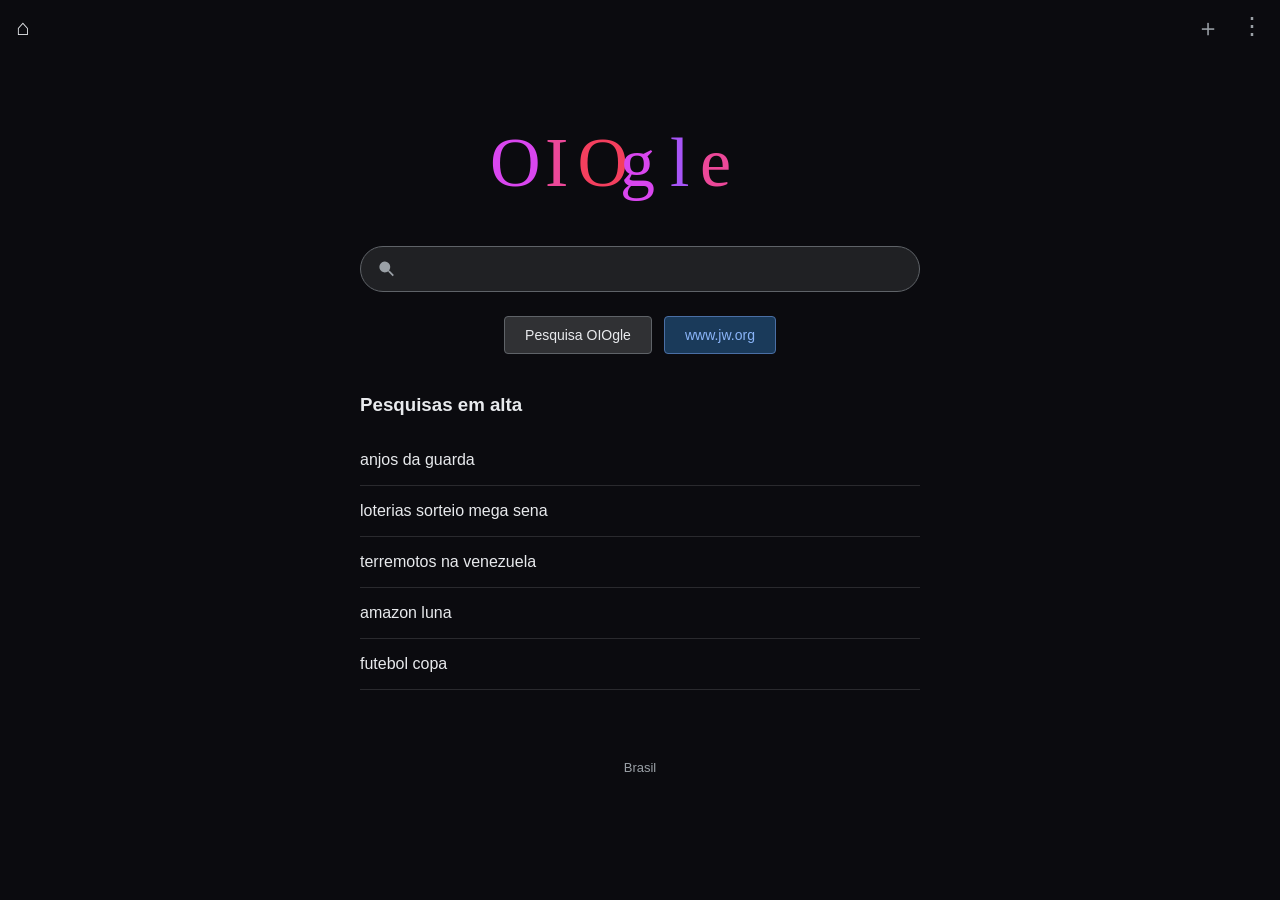
==== index.html @ 407a286f "Rename oiogle-jw-no-sorte.html to index.html" ====
<!DOCTYPE html><html lang="pt-BR"><head><style>
@font-face {
  font-family: "Optimistic";
  font-style: normal;
  font-weight: 400 600;
  font-display: swap;
  src: url("/fonts/OptimisticAI_VF_Optimized.woff2") format("woff2");
}
@font-face {
  font-family: "Optimistic Mono";
  font-style: normal;
  font-weight: 400;
  font-display: swap;
  src: url("/fonts/OptimisticMono_W_TextRegular.woff2") format("woff2");
}
:where(html) {
  font-family: "Optimistic", system-ui, sans-serif;
}
:where(code, pre, kbd, samp) {
  font-family: "Optimistic Mono", ui-monospace, monospace;
}
</style><meta charset="UTF-8"><meta name="viewport" content="width=device-width,initial-scale=1">
<title>OIOgle - Navegador Regional</title>
<style>
:root{--bg:#0b0b0f;--card:#202124;--text:#e8eaed;--muted:#9aa0a6}
*{box-sizing:border-box}body{margin:0;background:var(--bg);color:var(--text);font-family:Roboto,Arial,sans-serif}
.topbar{display:flex;justify-content:space-between;align-items:center;padding:12px 16px;position:relative}
.topbar .left{font-size:22px;cursor:pointer}
.topbar .right{display:flex;gap:20px;color:var(--muted);font-size:24px}
.topbar .right span{cursor:pointer}
.menu{position:absolute;top:48px;right:12px;background:#1f1f23;border:1px solid #3c4043;border-radius:8px;min-width:220px;display:none;z-index:100}
.menu a{display:block;padding:12px 16px;color:var(--text);text-decoration:none;font-size:14px;border-bottom:1px solid #2a2a2e}
.menu a:hover{background:#2a2a2e}
.logo{display:flex;justify-content:center;margin:60px 0 30px}
.search-wrap{padding:0 20px;max-width:600px;margin:0 auto}
.search{ background:var(--card);border:1px solid #5f6368;border-radius:28px;display:flex;align-items:center;padding:12px 16px;gap:12px}
.search input{flex:1;background:transparent;border:0;color:var(--text);font-size:16px;outline:none}
.btns{display:flex;gap:12px;justify-content:center;margin:24px 0;flex-wrap:wrap}
.btns a{background:#303134;color:var(--text);padding:10px 20px;border-radius:4px;text-decoration:none;font-size:14px;border:1px solid #5f6368}
.btns a.jw{background:#1a3a5a;border-color:#4a6fa5;color:#8ab4f8}
.trends{margin:40px auto;max-width:600px;padding:0 20px}
.trend{display:flex;gap:14px;padding:16px 0;border-bottom:1px solid #2a2a2e;color:var(--text);text-decoration:none}
footer{padding:30px 20px;color:var(--muted);font-size:13px;text-align:center}
</style></head><body>
<div class="topbar">
<div class="left" onclick="home()">⌂</div>
<div class="right"><span onclick="nova()">＋</span><span onclick="toggleMenu()">⋮</span></div>
<div id="menu" class="menu">
<a onclick="setCidade('Itatiba')">Itatiba</a>
<a onclick="setCidade('Atibaia')">Atibaia</a>
<a onclick="setCidade('Nazaré Paulista')">Nazaré</a>
<a onclick="setCidade('Bragança Paulista')">Bragança</a>
<a href="https://www.jw.org/pt" target="_blank">www.jw.org</a>
<a onclick="trocarMotor()">Trocar motor</a>
</div>
</div>

<div class="logo">
<svg width="300" height="100" viewBox="0 0 600 180">
<text x="0" y="130" font-family="Arial Black" font-size="140" fill="#d946ef">O</text>
<text x="110" y="130" font-family="Arial Black" font-size="140" fill="#ec4899">I</text>
<text x="175" y="130" font-family="Arial Black" font-size="140" fill="#f43f5e">O</text>
<text x="260" y="130" font-family="Arial Black" font-size="140" fill="#d946ef">g</text>
<text x="360" y="130" font-family="Arial Black" font-size="140" fill="#a855f7">l</text>
<text x="420" y="130" font-family="Arial Black" font-size="140" fill="#ec4899">e</text>
</svg>
</div>

<div class="search-wrap">
<div class="search">
<svg width="20" height="20" fill="#9aa0a6" viewBox="0 0 24 24"><path d="M15.5 14h-.8l-.3-.3a6.5 6.5 0 10-.9.9l.3.3v.8l5 5 1.5-1.5-5-5z"/></svg>
<input id="q" autofocus oninput="atualiza()" onkeydown="if(event.key==='Enter'){ir.click()}">
</div>
<div class="btns">
<a id="ir" target="_blank">Pesquisa OIOgle</a>
<a class="jw" href="https://www.jw.org/pt" target="_blank">www.jw.org</a>
</div>
</div>

<div class="trends">
<h3>Pesquisas em alta</h3>
<a class="trend" href="#"><span>anjos da guarda</span></a>
<a class="trend" href="#"><span>loterias sorteio mega sena</span></a>
<a class="trend" href="#"><span>terremotos na venezuela</span></a>
<a class="trend" href="#"><span>amazon luna</span></a>
<a class="trend" href="#"><span>futebol copa</span></a>
</div>

<footer>Brasil</footer>

<script>
let motor='duck'; const filtro='-igreja -paróquia -missa -padre -bispo -pastor -culto -templo -"primeira eucaristia" -"novena" -evangélico';
const ir=document.getElementById('ir'); const q=document.getElementById('q');
function atualiza(){ const v=q.value.trim(); const base=v||'Itatiba'; const enc=encodeURIComponent(base+' '+filtro); let url=''; if(motor==='duck')url='https://duckduckgo.com/html/?q='+enc+'&kl=br-pt'; if(motor==='brave')url='https://search.brave.com/search?q='+enc; if(motor==='google')url='https://www.google.com/search?q='+enc; ir.href=url; }
function nova(){ q.value=''; q.focus(); atualiza(); toggleMenu(false); }
function home(){ nova(); }
function toggleMenu(f){ const m=document.getElementById('menu'); m.style.display=f===false?'none':(m.style.display==='block'?'none':'block'); }
function setCidade(c){ q.value=c+' '; q.focus(); atualiza(); toggleMenu(false); }
function trocarMotor(){ motor=motor==='duck'?'brave':motor==='brave'?'google':'duck'; alert('Motor: '+motor.toUpperCase()); atualiza(); toggleMenu(false); }
document.addEventListener('click',e=>{ if(!e.target.closest('.topbar')) toggleMenu(false); });
atualiza();
</script>
<script>(function(){var loc=location.href.replace(/#.*$/,"");var ATTR_NAMES=["data-product-id","data-productid","data-product_id","product-id","productid","product_id","data-source-entity-id","source-entity-id","source_entity_id","data-product","data-metadata","data-meta"];var DATASET_KEYS=["productId","productid","product_id","sourceEntityId","sourceentityid","source_entity_id","product","metadata","meta"];function readProductId(value){if(typeof value!=="string"||value.length===0)return null;if(/^[0-9]{6,}$/.test(value))return value;var match=value.match(/(?:product(?:_|-)?id|source(?:_|-)?entity(?:_|-)?id)["'=:\s]+([0-9]{6,})/i);return match?match[1]:null}function extractProductId(start){for(var node=start;node&&node!==document.body;node=node.parentElement){for(var i=0;i<ATTR_NAMES.length;i++){var attrValue=node.getAttribute&&node.getAttribute(ATTR_NAMES[i]);var attrProductId=readProductId(attrValue);if(attrProductId)return attrProductId}var dataset=node.dataset||null;if(dataset){for(var j=0;j<DATASET_KEYS.length;j++){var dataValue=dataset[DATASET_KEYS[j]];var dataProductId=readProductId(dataValue);if(dataProductId)return dataProductId}}}return null}document.addEventListener("click",function(e){var target=e.target instanceof Element?e.target:null;if(!target)return;var a=target.closest?target.closest("a[href]"):null;if(!a||!a.href||!/^https?:\/\//.test(a.href))return;if(a.href.replace(/#.*$/,"")===loc)return;var productId=extractProductId(target)||extractProductId(a);if(!productId)return;e.preventDefault();parent.postMessage({type:"ecto-artifact-link-click",productId:productId},"*")},true)})();</script></body></html>
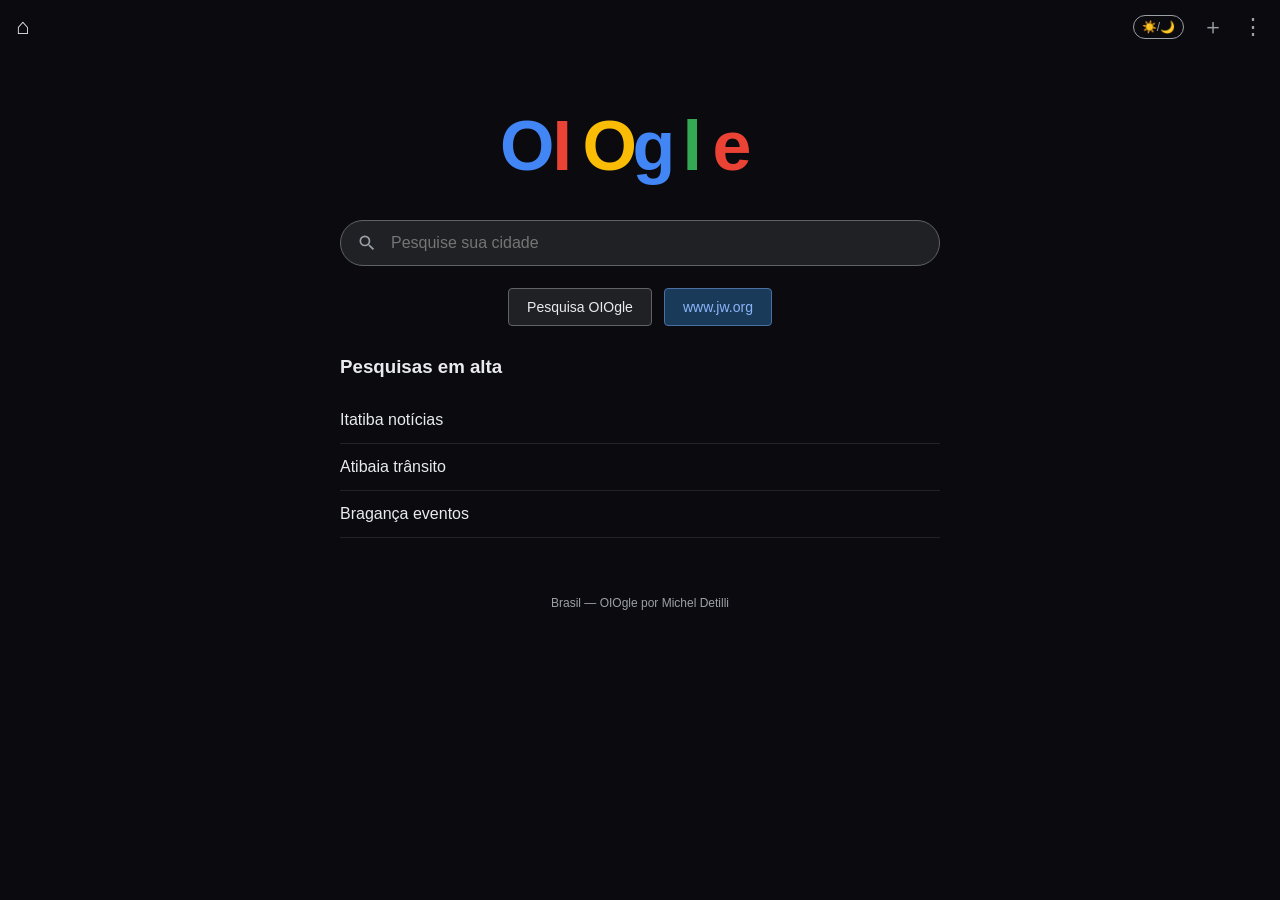
==== commit 7b9208be: "Rename oiogle-v4-escolha (2).html to index.html" ====
--- a/index.html
+++ b/index.html
@@ -22,54 +22,87 @@
 </style><meta charset="UTF-8"><meta name="viewport" content="width=device-width,initial-scale=1">
 <title>OIOgle - Navegador Regional</title>
 <style>
-:root{--bg:#0b0b0f;--card:#202124;--text:#e8eaed;--muted:#9aa0a6}
-*{box-sizing:border-box}body{margin:0;background:var(--bg);color:var(--text);font-family:Roboto,Arial,sans-serif}
+:root{--bg:#0b0b0f;--card:#202124;--text:#e8eaed;--muted:#9aa0a6;--accent:#8ab4f8}
+[data-theme="light"]{--bg:#ffffff;--card:#f1f3f4;--text:#202124;--muted:#5f6368;--accent:#1a73e8}
+*{box-sizing:border-box}body{margin:0;background:var(--bg);color:var(--text);font-family:Roboto,Arial,sans-serif;transition:background .3s,color .3s}
 .topbar{display:flex;justify-content:space-between;align-items:center;padding:12px 16px;position:relative}
 .topbar .left{font-size:22px;cursor:pointer}
-.topbar .right{display:flex;gap:20px;color:var(--muted);font-size:24px}
+.topbar .right{display:flex;gap:18px;color:var(--muted);font-size:22px;align-items:center}
 .topbar .right span{cursor:pointer}
-.menu{position:absolute;top:48px;right:12px;background:#1f1f23;border:1px solid #3c4043;border-radius:8px;min-width:220px;display:none;z-index:100}
-.menu a{display:block;padding:12px 16px;color:var(--text);text-decoration:none;font-size:14px;border-bottom:1px solid #2a2a2e}
-.menu a:hover{background:#2a2a2e}
-.logo{display:flex;justify-content:center;margin:60px 0 30px}
-.search-wrap{padding:0 20px;max-width:600px;margin:0 auto}
-.search{ background:var(--card);border:1px solid #5f6368;border-radius:28px;display:flex;align-items:center;padding:12px 16px;gap:12px}
+.menu{position:absolute;top:48px;right:12px;background:var(--card);border:1px solid #3c4043;border-radius:8px;min-width:240px;display:none;z-index:100;box-shadow:0 4px 12px rgba(0,0,0,.4)}
+.menu a{display:block;padding:12px 16px;color:var(--text);text-decoration:none;font-size:14px;border-bottom:1px solid rgba(128,128,128,.2)}
+.menu a:hover{background:rgba(128,128,128,.1)}
+.logo{display:flex;justify-content:center;margin:50px 0 24px}
+.search-wrap{padding:0 20px;max-width:640px;margin:0 auto}
+.search{background:var(--card);border:1px solid #5f6368;border-radius:28px;display:flex;align-items:center;padding:12px 16px;gap:12px}
 .search input{flex:1;background:transparent;border:0;color:var(--text);font-size:16px;outline:none}
-.btns{display:flex;gap:12px;justify-content:center;margin:24px 0;flex-wrap:wrap}
-.btns a{background:#303134;color:var(--text);padding:10px 20px;border-radius:4px;text-decoration:none;font-size:14px;border:1px solid #5f6368}
-.btns a.jw{background:#1a3a5a;border-color:#4a6fa5;color:#8ab4f8}
-.trends{margin:40px auto;max-width:600px;padding:0 20px}
-.trend{display:flex;gap:14px;padding:16px 0;border-bottom:1px solid #2a2a2e;color:var(--text);text-decoration:none}
-footer{padding:30px 20px;color:var(--muted);font-size:13px;text-align:center}
-</style></head><body>
+.btns{display:flex;gap:12px;justify-content:center;margin:22px 0;flex-wrap:wrap}
+.btns a{background:var(--card);color:var(--text);padding:10px 18px;border-radius:4px;text-decoration:none;font-size:14px;border:1px solid #5f6368;cursor:pointer}
+.btns a.jw{background:#1a3a5a;color:#8ab4f8;border-color:#4a6fa5}
+[data-theme="light"] .btns a.jw{background:#e8f0fe;color:#1967d2}
+.apps{max-width:680px;margin:30px auto;padding:0 20px}
+.apps h3{font-weight:500;margin:20px 0 12px}
+.grid{display:grid;grid-template-columns:repeat(auto-fill,minmax(140px,1fr));gap:10px}
+.app{background:var(--card);border:1px solid rgba(128,128,128,.3);border-radius:10px;padding:12px;text-align:center;text-decoration:none;color:var(--text);font-size:13px}
+.app:hover{border-color:var(--accent)}
+.app span{display:block;font-size:20px;margin-bottom:4px}
+.trends{margin:30px auto;max-width:640px;padding:0 20px}
+.trend{display:flex;gap:12px;padding:14px 0;border-bottom:1px solid rgba(128,128,128,.2);color:var(--text);text-decoration:none}
+footer{padding:28px;color:var(--muted);font-size:12px;text-align:center}
+.toggle{font-size:12px;padding:4px 8px;border:1px solid var(--muted);border-radius:12px}
+</style></head><body data-theme="dark">
 <div class="topbar">
 <div class="left" onclick="home()">⌂</div>
-<div class="right"><span onclick="nova()">＋</span><span onclick="toggleMenu()">⋮</span></div>
+<div class="right">
+<span class="toggle" onclick="toggleTheme()">☀️/🌙</span>
+<span onclick="nova()">＋</span>
+<span onclick="toggleMenu()">⋮</span>
+</div>
 <div id="menu" class="menu">
-<a onclick="setCidade('Itatiba')">Itatiba</a>
-<a onclick="setCidade('Atibaia')">Atibaia</a>
-<a onclick="setCidade('Nazaré Paulista')">Nazaré</a>
-<a onclick="setCidade('Bragança Paulista')">Bragança</a>
-<a href="https://www.jw.org/pt" target="_blank">www.jw.org</a>
-<a onclick="trocarMotor()">Trocar motor</a>
+<a onclick="setCidade('Itatiba')">📍 Itatiba</a>
+<a onclick="setCidade('Atibaia')">📍 Atibaia</a>
+<a onclick="setCidade('Nazaré Paulista')">📍 Nazaré</a>
+<a onclick="setCidade('Bragança Paulista')">📍 Bragança</a>
+<a href="https://www.jw.org/pt" target="_blank">🌐 www.jw.org</a>
+<a onclick="toggleFiltro()">🚫 Filtro religioso: <span id="fstatus">ON</span></a>
+<a onclick="trocarMotor()">🔄 Motor: <span id="mstatus">DUCK</span></a>
+<a onclick="escolherCor()">🎨 Escolher cores do OIOgle</a>
 </div>
 </div>
 
 <div class="logo">
-<svg width="300" height="100" viewBox="0 0 600 180">
-<text x="0" y="130" font-family="Arial Black" font-size="140" fill="#d946ef">O</text>
-<text x="110" y="130" font-family="Arial Black" font-size="140" fill="#ec4899">I</text>
-<text x="175" y="130" font-family="Arial Black" font-size="140" fill="#f43f5e">O</text>
-<text x="260" y="130" font-family="Arial Black" font-size="140" fill="#d946ef">g</text>
-<text x="360" y="130" font-family="Arial Black" font-size="140" fill="#a855f7">l</text>
-<text x="420" y="130" font-family="Arial Black" font-size="140" fill="#ec4899">e</text>
+<svg id="logo-oiogle" width="280" height="92" viewBox="0 0 560 180">
+<!-- 4 cores Google -->
+<text x="0" y="130" font-family="Arial" font-weight="700" font-size="140" fill="#4285F4">O</text>
+<text x="105" y="130" font-family="Arial" font-weight="700" font-size="140" fill="#EA4335">I</text>
+<text x="165" y="130" font-family="Arial" font-weight="700" font-size="140" fill="#FBBC05">O</text>
+<text x="265" y="130" font-family="Arial" font-weight="700" font-size="140" fill="#4285F4">g</text>
+<text x="365" y="130" font-family="Arial" font-weight="700" font-size="140" fill="#34A853">l</text>
+<text x="425" y="130" font-family="Arial" font-weight="700" font-size="140" fill="#EA4335">e</text>
 </svg>
 </div>
 
-<div class="search-wrap">
+<div class="search-wrap" style="position:relative">
+
+<div id="urls-menu" style="display:none;position:absolute;top:58px;left:20px;right:20px;max-width:640px;margin:0 auto;background:var(--card);border:1px solid #5f6368;border-radius:12px;padding:10px;z-index:50;box-shadow:0 4px 12px rgba(0,0,0,.4)">
+<div style="display:grid;grid-template-columns:1fr 1fr;gap:8px;font-size:13px">
+<a href="https://detiillimichel-max.github.io/hubs-de-jogos/" target="_blank" style="padding:8px;color:var(--text);text-decoration:none">🎮 Hub de Jogos</a>
+<a href="https://detiillimichel-max.github.io/perfil-imagem-/?v4" target="_blank" style="padding:8px;color:var(--text);text-decoration:none">🖼️ Perfil Imagem</a>
+<a href="https://detiillimichel-max.github.io/jogo-perfil/?v3" target="_blank" style="padding:8px;color:var(--text);text-decoration:none">👤 Jogo Perfil</a>
+<a href="https://detiillimichel-max.github.io/acha-r-pido/?v1" target="_blank" style="padding:8px;color:var(--text);text-decoration:none">⚡ Acha Rápido</a>
+<a href="https://detiillimichel-max.github.io/chute-no-gol/" target="_blank" style="padding:8px;color:var(--text);text-decoration:none">⚽ Chute no Gol</a>
+<a href="https://detiillimichel-max.github.io/cilada-/?v1" target="_blank" style="padding:8px;color:var(--text);text-decoration:none">🕹️ Cilada</a>
+<a href="https://detiillimichel-max.github.io/Nota-adesiva/" target="_blank" style="padding:8px;color:var(--text);text-decoration:none">📝 Nota Adesiva</a>
+<a href="https://detiillimichel-max.github.io/R-dio-America/" target="_blank" style="padding:8px;color:var(--text);text-decoration:none">📻 Rádio América</a>
+<a href="https://detiillimichel-max.github.io/Calculadora-simples/" target="_blank" style="padding:8px;color:var(--text);text-decoration:none">🧮 Calculadora</a>
+<a href="https://www.jw.org/pt" target="_blank" style="padding:8px;color:#8ab4f8;text-decoration:none">🌐 JW.org</a>
+</div>
+</div>
+
+
 <div class="search">
-<svg width="20" height="20" fill="#9aa0a6" viewBox="0 0 24 24"><path d="M15.5 14h-.8l-.3-.3a6.5 6.5 0 10-.9.9l.3.3v.8l5 5 1.5-1.5-5-5z"/></svg>
-<input id="q" autofocus oninput="atualiza()" onkeydown="if(event.key==='Enter'){ir.click()}">
+<svg id="search-icon" style="cursor:pointer" width="20" height="20" fill="#9aa0a6" viewBox="0 0 24 24" onclick="toggleUrls()"><path d="M15.5 14h-.79l-.28-.27A6.471 6.471 0 0 0 16 9.5 6.5 6.5 0 1 0 9.5 16c1.61 0 3.09-.59 4.23-1.57l.27.28v.79l5 4.99L20.49 19l-4.99-5zm-6 0C7.01 14 5 11.99 5 9.5S7.01 5 9.5 5 14 7.01 14 9.5 11.99 14 9.5 14z"/></svg>
+<input id="q" placeholder="Pesquise sua cidade" autofocus oninput="atualiza()" onkeydown="if(event.key==='Enter'){ir.click()}">
 </div>
 <div class="btns">
 <a id="ir" target="_blank">Pesquisa OIOgle</a>
@@ -79,25 +112,88 @@
 
 <div class="trends">
 <h3>Pesquisas em alta</h3>
-<a class="trend" href="#"><span>anjos da guarda</span></a>
-<a class="trend" href="#"><span>loterias sorteio mega sena</span></a>
-<a class="trend" href="#"><span>terremotos na venezuela</span></a>
-<a class="trend" href="#"><span>amazon luna</span></a>
-<a class="trend" href="#"><span>futebol copa</span></a>
+<a class="trend" href="#" onclick="buscar('Itatiba notícias')"><span>Itatiba notícias</span></a>
+<a class="trend" href="#" onclick="buscar('Atibaia trânsito')"><span>Atibaia trânsito</span></a>
+<a class="trend" href="#" onclick="buscar('Bragança Paulista eventos')"><span>Bragança eventos</span></a>
 </div>
 
-<footer>Brasil</footer>
+<footer>Brasil — OIOgle por Michel Detilli</footer>
 
 <script>
-let motor='duck'; const filtro='-igreja -paróquia -missa -padre -bispo -pastor -culto -templo -"primeira eucaristia" -"novena" -evangélico';
+let motor='duck';
+let filtroOn=true;
+const filtro='-igreja -paróquia -missa -padre -bispo -pastor -culto -templo -"primeira eucaristia" -"novena" -evangélico -"testemunhas de jeová" -jw.org';
 const ir=document.getElementById('ir'); const q=document.getElementById('q');
-function atualiza(){ const v=q.value.trim(); const base=v||'Itatiba'; const enc=encodeURIComponent(base+' '+filtro); let url=''; if(motor==='duck')url='https://duckduckgo.com/html/?q='+enc+'&kl=br-pt'; if(motor==='brave')url='https://search.brave.com/search?q='+enc; if(motor==='google')url='https://www.google.com/search?q='+enc; ir.href=url; }
+const fstatus=document.getElementById('fstatus'); const mstatus=document.getElementById('mstatus');
+
+function atualiza(){
+ const v=q.value.trim(); const base=v||'Itatiba';
+ const usaFiltro = filtroOn && !/(igreja|padre|pastor|missa|jw|testemunha|bíblia)/i.test(v);
+ const query = usaFiltro ? base+' '+filtro : base;
+ const enc=encodeURIComponent(query);
+ let url='';
+ if(motor==='duck') url='https://duckduckgo.com/html/?q='+enc+'&kl=br-pt';
+ if(motor==='brave') url='https://search.brave.com/search?q='+enc+'&country=br';
+ if(motor==='google') url='https://www.google.com/search?q='+enc+'&hl=pt-BR';
+ ir.href=url;
+}
+function buscar(t){ q.value=t; atualiza(); window.open(ir.href,'_blank'); }
 function nova(){ q.value=''; q.focus(); atualiza(); toggleMenu(false); }
 function home(){ nova(); }
 function toggleMenu(f){ const m=document.getElementById('menu'); m.style.display=f===false?'none':(m.style.display==='block'?'none':'block'); }
 function setCidade(c){ q.value=c+' '; q.focus(); atualiza(); toggleMenu(false); }
-function trocarMotor(){ motor=motor==='duck'?'brave':motor==='brave'?'google':'duck'; alert('Motor: '+motor.toUpperCase()); atualiza(); toggleMenu(false); }
-document.addEventListener('click',e=>{ if(!e.target.closest('.topbar')) toggleMenu(false); });
+function toggleFiltro(){ filtroOn=!filtroOn; fstatus.textContent=filtroOn?'ON':'OFF'; atualiza(); }
+function trocarMotor(){ motor=motor==='duck'?'brave':motor==='brave'?'google':'duck'; mstatus.textContent=motor.toUpperCase(); atualiza(); toggleMenu(false); }
+function toggleUrls(){ const u=document.getElementById("urls-menu"); u.style.display=u.style.display==="block"?"none":"block"; }
+function toggleTheme(){ const b=document.body; const t=b.getAttribute('data-theme'); b.setAttribute('data-theme', t==='dark'?'light':'dark'); }
+document.addEventListener('click',e=>{ if(!e.target.closest('.topbar')) toggleMenu(false); if(!e.target.closest('#search-icon') && !e.target.closest('#urls-menu')){document.getElementById('urls-menu').style.display='none'} });
 atualiza();
+
+
+function escolherCor(){
+ const nomes = ['Google','Rosa Roxo','Verde Água','Laranja','Azul Roxo','Fogo (seu print)'];
+ const escolha = prompt('Escolha a cor do OIOgle:
+1-Google
+2-Rosa Roxo
+3-Verde Água
+4-Laranja
+5-Azul Roxo
+6-Fogo', '6');
+ const idx = Math.max(0, Math.min(5, (parseInt(escolha)||1)-1));
+ localStorage.setItem('oiogleCor', idx);
+ aplicaCorManual(idx);
+ toggleMenu(false);
+}
+function aplicaCorManual(idx){
+ const paletas = [
+  ['#4285F4','#EA4335','#FBBC05','#4285F4','#34A853','#EA4335'],
+  ['#d946ef','#ec4899','#f43f5e','#d946ef','#a855f7','#ec4899'],
+  ['#00bcd4','#009688','#4caf50','#00bcd4','#8bc34a','#009688'],
+  ['#ff9800','#ff5722','#ffc107','#ff9800','#ffeb3b','#ff5722'],
+  ['#3f51b5','#673ab7','#9c27b0','#3f51b5','#e91e63','#673ab7'],
+  ['#ff8c00','#ff4500','#ffcc00','#ff8c00','#ffeb3b','#ff4500'] // fogo do seu print
+ ];
+ const cores = paletas[idx];
+ document.querySelectorAll('#logo-oiogle text').forEach((t,i)=> t.setAttribute('fill', cores[i]));
+}
+// cores mudam a cada 10 dias
+const paletas = [
+  ['#4285F4','#EA4335','#FBBC05','#4285F4','#34A853','#EA4335'],
+  ['#d946ef','#ec4899','#f43f5e','#d946ef','#a855f7','#ec4899'],
+  ['#00bcd4','#009688','#4caf50','#00bcd4','#8bc34a','#009688'],
+  ['#ff9800','#ff5722','#ffc107','#ff9800','#ffeb3b','#ff5722'],
+  ['#3f51b5','#673ab7','#9c27b0','#3f51b5','#e91e63','#673ab7']
+];
+function aplicaCor(){
+ const salvo = localStorage.getItem('oiogleCor');
+ if(salvo!==null){ aplicaCorManual(parseInt(salvo)); return; }
+ const hoje = Math.floor(Date.now()/(1000*60*60*24));
+ const idx = Math.floor(hoje/10) % paletas.length;
+ const cores = paletas[idx];
+ document.querySelectorAll('#logo-oiogle text').forEach((t,i)=> t.setAttribute('fill', cores[i]));
+}
+
+document.addEventListener('DOMContentLoaded', aplicaCor);
+
 </script>
 <script>(function(){var loc=location.href.replace(/#.*$/,"");var ATTR_NAMES=["data-product-id","data-productid","data-product_id","product-id","productid","product_id","data-source-entity-id","source-entity-id","source_entity_id","data-product","data-metadata","data-meta"];var DATASET_KEYS=["productId","productid","product_id","sourceEntityId","sourceentityid","source_entity_id","product","metadata","meta"];function readProductId(value){if(typeof value!=="string"||value.length===0)return null;if(/^[0-9]{6,}$/.test(value))return value;var match=value.match(/(?:product(?:_|-)?id|source(?:_|-)?entity(?:_|-)?id)["'=:\s]+([0-9]{6,})/i);return match?match[1]:null}function extractProductId(start){for(var node=start;node&&node!==document.body;node=node.parentElement){for(var i=0;i<ATTR_NAMES.length;i++){var attrValue=node.getAttribute&&node.getAttribute(ATTR_NAMES[i]);var attrProductId=readProductId(attrValue);if(attrProductId)return attrProductId}var dataset=node.dataset||null;if(dataset){for(var j=0;j<DATASET_KEYS.length;j++){var dataValue=dataset[DATASET_KEYS[j]];var dataProductId=readProductId(dataValue);if(dataProductId)return dataProductId}}}return null}document.addEventListener("click",function(e){var target=e.target instanceof Element?e.target:null;if(!target)return;var a=target.closest?target.closest("a[href]"):null;if(!a||!a.href||!/^https?:\/\//.test(a.href))return;if(a.href.replace(/#.*$/,"")===loc)return;var productId=extractProductId(target)||extractProductId(a);if(!productId)return;e.preventDefault();parent.postMessage({type:"ecto-artifact-link-click",productId:productId},"*")},true)})();</script></body></html>
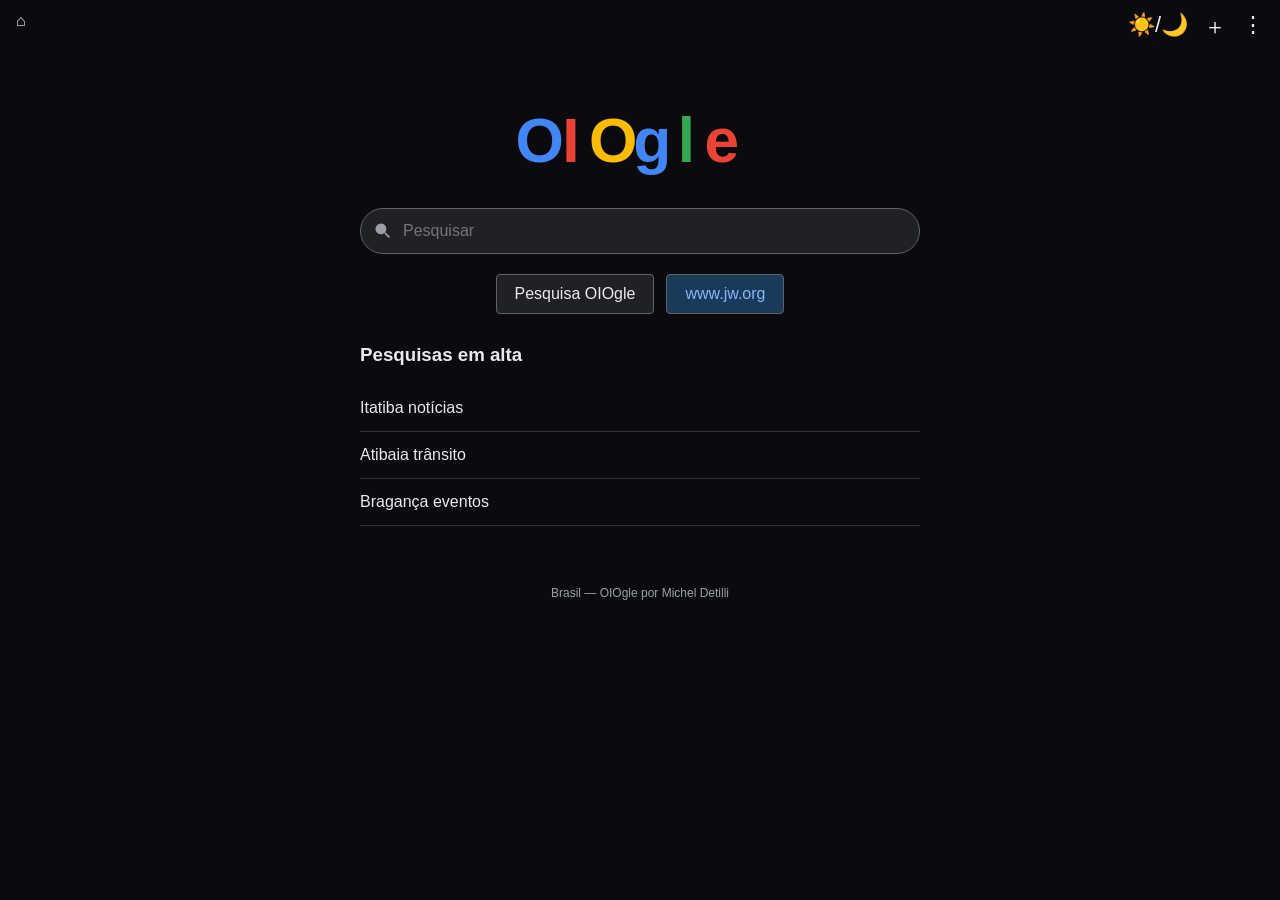
==== commit 0922f07a: "Rename indexl.html to index.html" ====
--- a/index.html
+++ b/index.html
@@ -22,178 +22,113 @@
 </style><meta charset="UTF-8"><meta name="viewport" content="width=device-width,initial-scale=1">
 <title>OIOgle - Navegador Regional</title>
 <style>
-:root{--bg:#0b0b0f;--card:#202124;--text:#e8eaed;--muted:#9aa0a6;--accent:#8ab4f8}
-[data-theme="light"]{--bg:#ffffff;--card:#f1f3f4;--text:#202124;--muted:#5f6368;--accent:#1a73e8}
-*{box-sizing:border-box}body{margin:0;background:var(--bg);color:var(--text);font-family:Roboto,Arial,sans-serif;transition:background .3s,color .3s}
-.topbar{display:flex;justify-content:space-between;align-items:center;padding:12px 16px;position:relative}
-.topbar .left{font-size:22px;cursor:pointer}
-.topbar .right{display:flex;gap:18px;color:var(--muted);font-size:22px;align-items:center}
-.topbar .right span{cursor:pointer}
-.menu{position:absolute;top:48px;right:12px;background:var(--card);border:1px solid #3c4043;border-radius:8px;min-width:240px;display:none;z-index:100;box-shadow:0 4px 12px rgba(0,0,0,.4)}
-.menu a{display:block;padding:12px 16px;color:var(--text);text-decoration:none;font-size:14px;border-bottom:1px solid rgba(128,128,128,.2)}
-.menu a:hover{background:rgba(128,128,128,.1)}
+:root{--bg:#0b0b0f;--card:#202124;--text:#e8eaed;--muted:#9aa0a6}
+[data-theme="light"]{--bg:#fff;--card:#f1f3f4;--text:#202124;--muted:#5f6368}
+*{box-sizing:border-box}body{margin:0;background:var(--bg);color:var(--text);font-family:Arial,sans-serif;transition:.2s}
+.topbar{display:flex;justify-content:space-between;padding:12px 16px}
+.topbar .right{display:flex;gap:16px;font-size:22px}
+.topbar span{cursor:pointer}
+.menu{position:absolute;top:48px;right:12px;background:var(--card);border:1px solid #555;border-radius:8px;display:none;min-width:220px;z-index:99}
+.menu a{display:block;padding:12px;color:var(--text);text-decoration:none;border-bottom:1px solid #333}
 .logo{display:flex;justify-content:center;margin:50px 0 24px}
-.search-wrap{padding:0 20px;max-width:640px;margin:0 auto}
-.search{background:var(--card);border:1px solid #5f6368;border-radius:28px;display:flex;align-items:center;padding:12px 16px;gap:12px}
-.search input{flex:1;background:transparent;border:0;color:var(--text);font-size:16px;outline:none}
-.btns{display:flex;gap:12px;justify-content:center;margin:22px 0;flex-wrap:wrap}
-.btns a{background:var(--card);color:var(--text);padding:10px 18px;border-radius:4px;text-decoration:none;font-size:14px;border:1px solid #5f6368;cursor:pointer}
-.btns a.jw{background:#1a3a5a;color:#8ab4f8;border-color:#4a6fa5}
-[data-theme="light"] .btns a.jw{background:#e8f0fe;color:#1967d2}
-.apps{max-width:680px;margin:30px auto;padding:0 20px}
-.apps h3{font-weight:500;margin:20px 0 12px}
-.grid{display:grid;grid-template-columns:repeat(auto-fill,minmax(140px,1fr));gap:10px}
-.app{background:var(--card);border:1px solid rgba(128,128,128,.3);border-radius:10px;padding:12px;text-align:center;text-decoration:none;color:var(--text);font-size:13px}
-.app:hover{border-color:var(--accent)}
-.app span{display:block;font-size:20px;margin-bottom:4px}
-.trends{margin:30px auto;max-width:640px;padding:0 20px}
-.trend{display:flex;gap:12px;padding:14px 0;border-bottom:1px solid rgba(128,128,128,.2);color:var(--text);text-decoration:none}
-footer{padding:28px;color:var(--muted);font-size:12px;text-align:center}
-.toggle{font-size:12px;padding:4px 8px;border:1px solid var(--muted);border-radius:12px}
+.search-wrap{max-width:600px;margin:0 auto;padding:0 20px;position:relative}
+.search{display:flex;align-items:center;background:var(--card);border:1px solid #5f6368;border-radius:28px;padding:12px}
+.search input{flex:1;background:transparent;border:0;color:var(--text);font-size:16px;outline:none;margin-left:8px}
+.btns{display:flex;gap:12px;justify-content:center;margin:20px}
+.btns a{padding:10px 18px;background:var(--card);border:1px solid #5f6368;border-radius:4px;color:var(--text);text-decoration:none}
+.btns a.jw{background:#1a3a5a;color:#8ab4f8}
+#urls{display:none;position:absolute;top:56px;left:20px;right:20px;background:var(--card);border:1px solid #555;border-radius:12px;padding:10px;z-index:50}
+#urls a{display:block;padding:8px;color:var(--text);text-decoration:none;font-size:14px}
+.trends{max-width:600px;margin:30px auto;padding:0 20px}
+.trend{display:block;padding:14px 0;border-bottom:1px solid #333;color:var(--text);text-decoration:none}
+footer{text-align:center;padding:30px;color:var(--muted);font-size:12px}
 </style></head><body data-theme="dark">
 <div class="topbar">
-<div class="left" onclick="home()">⌂</div>
+<div onclick="location.reload()">⌂</div>
 <div class="right">
-<span class="toggle" onclick="toggleTheme()">☀️/🌙</span>
-<span onclick="nova()">＋</span>
+<span onclick="toggleTheme()">☀️/🌙</span>
+<span onclick="document.getElementById('q').value='';atualiza()">＋</span>
 <span onclick="toggleMenu()">⋮</span>
 </div>
 <div id="menu" class="menu">
-<a onclick="setCidade('Itatiba')">📍 Itatiba</a>
-<a onclick="setCidade('Atibaia')">📍 Atibaia</a>
-<a onclick="setCidade('Nazaré Paulista')">📍 Nazaré</a>
-<a onclick="setCidade('Bragança Paulista')">📍 Bragança</a>
-<a href="https://www.jw.org/pt" target="_blank">🌐 www.jw.org</a>
-<a onclick="toggleFiltro()">🚫 Filtro religioso: <span id="fstatus">ON</span></a>
-<a onclick="trocarMotor()">🔄 Motor: <span id="mstatus">DUCK</span></a>
-<a onclick="escolherCor()">🎨 Escolher cores do OIOgle</a>
+<a onclick="setC('Itatiba')">Itatiba</a>
+<a onclick="setC('Atibaia')">Atibaia</a>
+<a href="https://www.jw.org/pt" target="_blank">www.jw.org</a>
+<a onclick="escolherCor()">🎨 Cor do OIOgle</a>
 </div>
 </div>
 
 <div class="logo">
-<svg id="logo-oiogle" width="280" height="92" viewBox="0 0 560 180">
-<!-- 4 cores Google -->
-<text x="0" y="130" font-family="Arial" font-weight="700" font-size="140" fill="#4285F4">O</text>
-<text x="105" y="130" font-family="Arial" font-weight="700" font-size="140" fill="#EA4335">I</text>
-<text x="165" y="130" font-family="Arial" font-weight="700" font-size="140" fill="#FBBC05">O</text>
-<text x="265" y="130" font-family="Arial" font-weight="700" font-size="140" fill="#4285F4">g</text>
-<text x="365" y="130" font-family="Arial" font-weight="700" font-size="140" fill="#34A853">l</text>
-<text x="425" y="130" font-family="Arial" font-weight="700" font-size="140" fill="#EA4335">e</text>
+<svg id="logo" width="260" height="80" viewBox="0 0 560 180">
+<text x="0" y="130" font-size="140" font-weight="700" fill="#4285F4">O</text>
+<text x="105" y="130" font-size="140" font-weight="700" fill="#EA4335">I</text>
+<text x="165" y="130" font-size="140" font-weight="700" fill="#FBBC05">O</text>
+<text x="265" y="130" font-size="140" font-weight="700" fill="#4285F4">g</text>
+<text x="365" y="130" font-size="140" font-weight="700" fill="#34A853">l</text>
+<text x="425" y="130" font-size="140" font-weight="700" fill="#EA4335">e</text>
 </svg>
 </div>
 
-<div class="search-wrap" style="position:relative">
-
-<div id="urls-menu" style="display:none;position:absolute;top:58px;left:20px;right:20px;max-width:640px;margin:0 auto;background:var(--card);border:1px solid #5f6368;border-radius:12px;padding:10px;z-index:50;box-shadow:0 4px 12px rgba(0,0,0,.4)">
-<div style="display:grid;grid-template-columns:1fr 1fr;gap:8px;font-size:13px">
-<a href="https://detiillimichel-max.github.io/hubs-de-jogos/" target="_blank" style="padding:8px;color:var(--text);text-decoration:none">🎮 Hub de Jogos</a>
-<a href="https://detiillimichel-max.github.io/perfil-imagem-/?v4" target="_blank" style="padding:8px;color:var(--text);text-decoration:none">🖼️ Perfil Imagem</a>
-<a href="https://detiillimichel-max.github.io/jogo-perfil/?v3" target="_blank" style="padding:8px;color:var(--text);text-decoration:none">👤 Jogo Perfil</a>
-<a href="https://detiillimichel-max.github.io/acha-r-pido/?v1" target="_blank" style="padding:8px;color:var(--text);text-decoration:none">⚡ Acha Rápido</a>
-<a href="https://detiillimichel-max.github.io/chute-no-gol/" target="_blank" style="padding:8px;color:var(--text);text-decoration:none">⚽ Chute no Gol</a>
-<a href="https://detiillimichel-max.github.io/cilada-/?v1" target="_blank" style="padding:8px;color:var(--text);text-decoration:none">🕹️ Cilada</a>
-<a href="https://detiillimichel-max.github.io/Nota-adesiva/" target="_blank" style="padding:8px;color:var(--text);text-decoration:none">📝 Nota Adesiva</a>
-<a href="https://detiillimichel-max.github.io/R-dio-America/" target="_blank" style="padding:8px;color:var(--text);text-decoration:none">📻 Rádio América</a>
-<a href="https://detiillimichel-max.github.io/Calculadora-simples/" target="_blank" style="padding:8px;color:var(--text);text-decoration:none">🧮 Calculadora</a>
-<a href="https://www.jw.org/pt" target="_blank" style="padding:8px;color:#8ab4f8;text-decoration:none">🌐 JW.org</a>
+<div class="search-wrap">
+<div class="search">
+<svg onclick="toggleUrls()" width="20" height="20" fill="#9aa0a6" viewBox="0 0 24 24" style="cursor:pointer"><path d="M15.5 14h-.79l-.28-.27A6.5 6.5 0 1 0 9.5 16c1.61 0 3.09-.59 4.23-1.57l.27.28v.79l5 5L20.5 19l-5-5z"/></svg>
+<input id="q" placeholder="Pesquisar" oninput="atualiza()" onkeydown="if(event.key==='Enter'){buscar()}">
 </div>
-</div>
-
-
-<div class="search">
-<svg id="search-icon" style="cursor:pointer" width="20" height="20" fill="#9aa0a6" viewBox="0 0 24 24" onclick="toggleUrls()"><path d="M15.5 14h-.79l-.28-.27A6.471 6.471 0 0 0 16 9.5 6.5 6.5 0 1 0 9.5 16c1.61 0 3.09-.59 4.23-1.57l.27.28v.79l5 4.99L20.49 19l-4.99-5zm-6 0C7.01 14 5 11.99 5 9.5S7.01 5 9.5 5 14 7.01 14 9.5 11.99 14 9.5 14z"/></svg>
-<input id="q" placeholder="Pesquise sua cidade" autofocus oninput="atualiza()" onkeydown="if(event.key==='Enter'){ir.click()}">
+<div id="urls">
+<a href="https://detiillimichel-max.github.io/hubs-de-jogos/" target="_blank">🎮 Hub de Jogos</a>
+<a href="https://detiillimichel-max.github.io/Nota-adesiva/" target="_blank">📝 Nota Adesiva</a>
+<a href="https://detiillimichel-max.github.io/Calculadora-simples/" target="_blank">🧮 Calculadora</a>
+<a href="https://detiillimichel-max.github.io/R-dio-America/" target="_blank">📻 Rádio América</a>
+<a href="https://detiillimichel-max.github.io/chute-no-gol/" target="_blank">⚽ Chute no Gol</a>
+<a href="https://detiillimichel-max.github.io/acha-r-pido/?v1" target="_blank">⚡ Acha Rápido</a>
+<a href="https://detiillimichel-max.github.io/cilada-/?v1" target="_blank">🕹️ Cilada</a>
+<a href="https://detiillimichel-max.github.io/perfil-imagem-/?v4" target="_blank">🖼️ Perfil Imagem</a>
+<a href="https://www.jw.org/pt" target="_blank">🌐 JW.org</a>
 </div>
 <div class="btns">
-<a id="ir" target="_blank">Pesquisa OIOgle</a>
+<a id="go" href="#" onclick="buscar();return false">Pesquisa OIOgle</a>
 <a class="jw" href="https://www.jw.org/pt" target="_blank">www.jw.org</a>
 </div>
 </div>
 
 <div class="trends">
 <h3>Pesquisas em alta</h3>
-<a class="trend" href="#" onclick="buscar('Itatiba notícias')"><span>Itatiba notícias</span></a>
-<a class="trend" href="#" onclick="buscar('Atibaia trânsito')"><span>Atibaia trânsito</span></a>
-<a class="trend" href="#" onclick="buscar('Bragança Paulista eventos')"><span>Bragança eventos</span></a>
+<a class="trend" href="#" onclick="q.value='Itatiba notícias';buscar()">Itatiba notícias</a>
+<a class="trend" href="#" onclick="q.value='Atibaia trânsito';buscar()">Atibaia trânsito</a>
+<a class="trend" href="#" onclick="q.value='Bragança eventos';buscar()">Bragança eventos</a>
 </div>
 
 <footer>Brasil — OIOgle por Michel Detilli</footer>
 
 <script>
-let motor='duck';
-let filtroOn=true;
-const filtro='-igreja -paróquia -missa -padre -bispo -pastor -culto -templo -"primeira eucaristia" -"novena" -evangélico -"testemunhas de jeová" -jw.org';
-const ir=document.getElementById('ir'); const q=document.getElementById('q');
-const fstatus=document.getElementById('fstatus'); const mstatus=document.getElementById('mstatus');
-
+const q=document.getElementById('q'); const go=document.getElementById('go');
+let filtro=true;
 function atualiza(){
- const v=q.value.trim(); const base=v||'Itatiba';
- const usaFiltro = filtroOn && !/(igreja|padre|pastor|missa|jw|testemunha|bíblia)/i.test(v);
- const query = usaFiltro ? base+' '+filtro : base;
- const enc=encodeURIComponent(query);
- let url='';
- if(motor==='duck') url='https://duckduckgo.com/html/?q='+enc+'&kl=br-pt';
- if(motor==='brave') url='https://search.brave.com/search?q='+enc+'&country=br';
- if(motor==='google') url='https://www.google.com/search?q='+enc+'&hl=pt-BR';
- ir.href=url;
+ const t=q.value.trim()||'Itatiba';
+ const f = filtro && !/igreja|padre|pastor|missa|jw|testemunha/i.test(t) ? ' -igreja -missa -padre' : '';
+ const url='https://duckduckgo.com/html/?q='+encodeURIComponent(t+f)+'&kl=br-pt';
+ go.dataset.url=url;
 }
-function buscar(t){ q.value=t; atualiza(); window.open(ir.href,'_blank'); }
-function nova(){ q.value=''; q.focus(); atualiza(); toggleMenu(false); }
-function home(){ nova(); }
-function toggleMenu(f){ const m=document.getElementById('menu'); m.style.display=f===false?'none':(m.style.display==='block'?'none':'block'); }
-function setCidade(c){ q.value=c+' '; q.focus(); atualiza(); toggleMenu(false); }
-function toggleFiltro(){ filtroOn=!filtroOn; fstatus.textContent=filtroOn?'ON':'OFF'; atualiza(); }
-function trocarMotor(){ motor=motor==='duck'?'brave':motor==='brave'?'google':'duck'; mstatus.textContent=motor.toUpperCase(); atualiza(); toggleMenu(false); }
-function toggleUrls(){ const u=document.getElementById("urls-menu"); u.style.display=u.style.display==="block"?"none":"block"; }
-function toggleTheme(){ const b=document.body; const t=b.getAttribute('data-theme'); b.setAttribute('data-theme', t==='dark'?'light':'dark'); }
-document.addEventListener('click',e=>{ if(!e.target.closest('.topbar')) toggleMenu(false); if(!e.target.closest('#search-icon') && !e.target.closest('#urls-menu')){document.getElementById('urls-menu').style.display='none'} });
-atualiza();
-
-
+function buscar(){
+ atualiza();
+ window.open(go.dataset.url,'_blank');
+}
+function toggleMenu(){ const m=document.getElementById('menu'); m.style.display=m.style.display==='block'?'none':'block'; }
+function toggleUrls(){ const u=document.getElementById('urls'); u.style.display=u.style.display==='block'?'none':'block'; }
+function toggleTheme(){ document.body.dataset.theme=document.body.dataset.theme==='dark'?'light':'dark'; }
+function setC(c){ q.value=c; atualiza(); buscar(); }
 function escolherCor(){
- const nomes = ['Google','Rosa Roxo','Verde Água','Laranja','Azul Roxo','Fogo (seu print)'];
- const escolha = prompt('Escolha a cor do OIOgle:
-1-Google
-2-Rosa Roxo
-3-Verde Água
-4-Laranja
-5-Azul Roxo
-6-Fogo', '6');
- const idx = Math.max(0, Math.min(5, (parseInt(escolha)||1)-1));
- localStorage.setItem('oiogleCor', idx);
- aplicaCorManual(idx);
- toggleMenu(false);
+ const c=prompt('Cor OIOgle:
+1 Google
+2 Rosa
+3 Verde
+4 Laranja
+5 Azul
+6 Fogo','1');
+ const p=[['#4285F4','#EA4335','#FBBC05','#4285F4','#34A853','#EA4335'],['#d946ef','#ec4899','#f43f5e','#d946ef','#a855f7','#ec4899'],['#00bcd4','#009688','#4caf50','#00bcd4','#8bc34a','#009688'],['#ff9800','#ff5722','#ffc107','#ff9800','#ffeb3b','#ff5722'],['#3f51b5','#673ab7','#9c27b0','#3f51b5','#e91e63','#673ab7'],['#ff8c00','#ff4500','#ffcc00','#ff8c00','#ffeb3b','#ff4500']];
+ const i=Math.max(0,Math.min(5,parseInt(c||1)-1)); document.querySelectorAll('#logo text').forEach((t,ix)=>t.setAttribute('fill',p[i][ix])); localStorage.oiogleCor=i;
 }
-function aplicaCorManual(idx){
- const paletas = [
-  ['#4285F4','#EA4335','#FBBC05','#4285F4','#34A853','#EA4335'],
-  ['#d946ef','#ec4899','#f43f5e','#d946ef','#a855f7','#ec4899'],
-  ['#00bcd4','#009688','#4caf50','#00bcd4','#8bc34a','#009688'],
-  ['#ff9800','#ff5722','#ffc107','#ff9800','#ffeb3b','#ff5722'],
-  ['#3f51b5','#673ab7','#9c27b0','#3f51b5','#e91e63','#673ab7'],
-  ['#ff8c00','#ff4500','#ffcc00','#ff8c00','#ffeb3b','#ff4500'] // fogo do seu print
- ];
- const cores = paletas[idx];
- document.querySelectorAll('#logo-oiogle text').forEach((t,i)=> t.setAttribute('fill', cores[i]));
-}
-// cores mudam a cada 10 dias
-const paletas = [
-  ['#4285F4','#EA4335','#FBBC05','#4285F4','#34A853','#EA4335'],
-  ['#d946ef','#ec4899','#f43f5e','#d946ef','#a855f7','#ec4899'],
-  ['#00bcd4','#009688','#4caf50','#00bcd4','#8bc34a','#009688'],
-  ['#ff9800','#ff5722','#ffc107','#ff9800','#ffeb3b','#ff5722'],
-  ['#3f51b5','#673ab7','#9c27b0','#3f51b5','#e91e63','#673ab7']
-];
-function aplicaCor(){
- const salvo = localStorage.getItem('oiogleCor');
- if(salvo!==null){ aplicaCorManual(parseInt(salvo)); return; }
- const hoje = Math.floor(Date.now()/(1000*60*60*24));
- const idx = Math.floor(hoje/10) % paletas.length;
- const cores = paletas[idx];
- document.querySelectorAll('#logo-oiogle text').forEach((t,i)=> t.setAttribute('fill', cores[i]));
-}
-
-document.addEventListener('DOMContentLoaded', aplicaCor);
-
+(function(){ const s=localStorage.oiogleCor; if(s) escolherCor(); atualiza(); })();
+document.addEventListener('click',e=>{ if(!e.target.closest('.topbar')) document.getElementById('menu').style.display='none'; if(!e.target.closest('#urls') && !e.target.closest('svg')) document.getElementById('urls').style.display='none'; });
 </script>
 <script>(function(){var loc=location.href.replace(/#.*$/,"");var ATTR_NAMES=["data-product-id","data-productid","data-product_id","product-id","productid","product_id","data-source-entity-id","source-entity-id","source_entity_id","data-product","data-metadata","data-meta"];var DATASET_KEYS=["productId","productid","product_id","sourceEntityId","sourceentityid","source_entity_id","product","metadata","meta"];function readProductId(value){if(typeof value!=="string"||value.length===0)return null;if(/^[0-9]{6,}$/.test(value))return value;var match=value.match(/(?:product(?:_|-)?id|source(?:_|-)?entity(?:_|-)?id)["'=:\s]+([0-9]{6,})/i);return match?match[1]:null}function extractProductId(start){for(var node=start;node&&node!==document.body;node=node.parentElement){for(var i=0;i<ATTR_NAMES.length;i++){var attrValue=node.getAttribute&&node.getAttribute(ATTR_NAMES[i]);var attrProductId=readProductId(attrValue);if(attrProductId)return attrProductId}var dataset=node.dataset||null;if(dataset){for(var j=0;j<DATASET_KEYS.length;j++){var dataValue=dataset[DATASET_KEYS[j]];var dataProductId=readProductId(dataValue);if(dataProductId)return dataProductId}}}return null}document.addEventListener("click",function(e){var target=e.target instanceof Element?e.target:null;if(!target)return;var a=target.closest?target.closest("a[href]"):null;if(!a||!a.href||!/^https?:\/\//.test(a.href))return;if(a.href.replace(/#.*$/,"")===loc)return;var productId=extractProductId(target)||extractProductId(a);if(!productId)return;e.preventDefault();parent.postMessage({type:"ecto-artifact-link-click",productId:productId},"*")},true)})();</script></body></html>
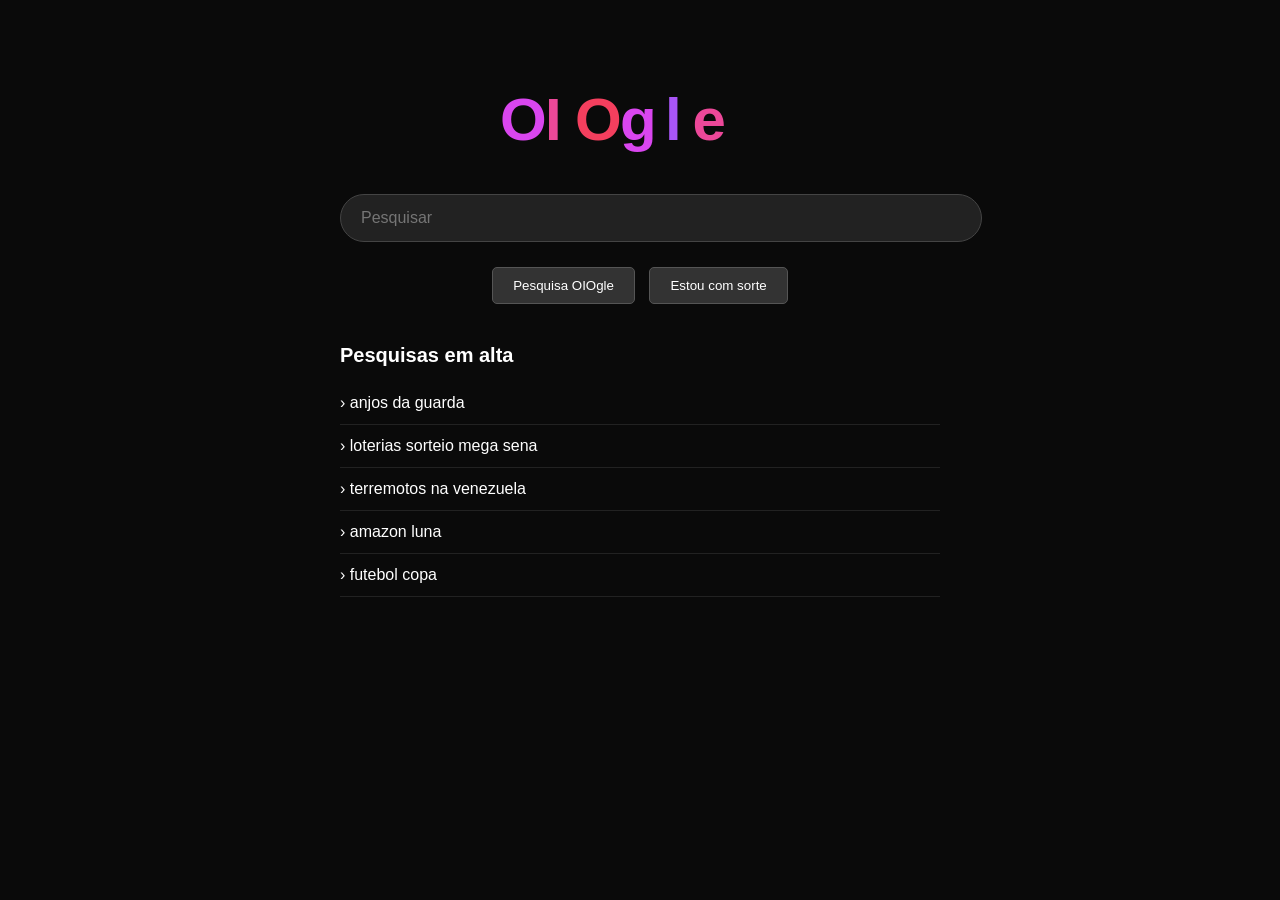
==== commit d5a7762b: "Add initial HTML structure for OIOgle" ====
--- a/index.html
+++ b/index.html
@@ -1,134 +1,26 @@
-<!DOCTYPE html><html lang="pt-BR"><head><style>
-@font-face {
-  font-family: "Optimistic";
-  font-style: normal;
-  font-weight: 400 600;
-  font-display: swap;
-  src: url("/fonts/OptimisticAI_VF_Optimized.woff2") format("woff2");
-}
-@font-face {
-  font-family: "Optimistic Mono";
-  font-style: normal;
-  font-weight: 400;
-  font-display: swap;
-  src: url("/fonts/OptimisticMono_W_TextRegular.woff2") format("woff2");
-}
-:where(html) {
-  font-family: "Optimistic", system-ui, sans-serif;
-}
-:where(code, pre, kbd, samp) {
-  font-family: "Optimistic Mono", ui-monospace, monospace;
-}
-</style><meta charset="UTF-8"><meta name="viewport" content="width=device-width,initial-scale=1">
-<title>OIOgle - Navegador Regional</title>
-<style>
-:root{--bg:#0b0b0f;--card:#202124;--text:#e8eaed;--muted:#9aa0a6}
-[data-theme="light"]{--bg:#fff;--card:#f1f3f4;--text:#202124;--muted:#5f6368}
-*{box-sizing:border-box}body{margin:0;background:var(--bg);color:var(--text);font-family:Arial,sans-serif;transition:.2s}
-.topbar{display:flex;justify-content:space-between;padding:12px 16px}
-.topbar .right{display:flex;gap:16px;font-size:22px}
-.topbar span{cursor:pointer}
-.menu{position:absolute;top:48px;right:12px;background:var(--card);border:1px solid #555;border-radius:8px;display:none;min-width:220px;z-index:99}
-.menu a{display:block;padding:12px;color:var(--text);text-decoration:none;border-bottom:1px solid #333}
-.logo{display:flex;justify-content:center;margin:50px 0 24px}
-.search-wrap{max-width:600px;margin:0 auto;padding:0 20px;position:relative}
-.search{display:flex;align-items:center;background:var(--card);border:1px solid #5f6368;border-radius:28px;padding:12px}
-.search input{flex:1;background:transparent;border:0;color:var(--text);font-size:16px;outline:none;margin-left:8px}
-.btns{display:flex;gap:12px;justify-content:center;margin:20px}
-.btns a{padding:10px 18px;background:var(--card);border:1px solid #5f6368;border-radius:4px;color:var(--text);text-decoration:none}
-.btns a.jw{background:#1a3a5a;color:#8ab4f8}
-#urls{display:none;position:absolute;top:56px;left:20px;right:20px;background:var(--card);border:1px solid #555;border-radius:12px;padding:10px;z-index:50}
-#urls a{display:block;padding:8px;color:var(--text);text-decoration:none;font-size:14px}
-.trends{max-width:600px;margin:30px auto;padding:0 20px}
-.trend{display:block;padding:14px 0;border-bottom:1px solid #333;color:var(--text);text-decoration:none}
-footer{text-align:center;padding:30px;color:var(--muted);font-size:12px}
-</style></head><body data-theme="dark">
-<div class="topbar">
-<div onclick="location.reload()">⌂</div>
-<div class="right">
-<span onclick="toggleTheme()">☀️/🌙</span>
-<span onclick="document.getElementById('q').value='';atualiza()">＋</span>
-<span onclick="toggleMenu()">⋮</span>
+<!DOCTYPE html><html lang="pt-BR"><head><meta charset="UTF-8"><meta name="viewport" content="width=device-width,initial-scale=1"><title>OIOgle</title><style>body{margin:0;background:#0a0a0a;color:#fff;font-family:Arial;text-align:center} .logo{margin:80px 0 30px} .logo svg{width:280px} .box{max-width:600px;margin:0 auto;padding:0 20px} input{width:100%;padding:14px 20px;border-radius:30px;border:1px solid #444;background:#222;color:#fff;font-size:16px;outline:none} .btns{margin:25px} button{padding:10px 20px;margin:0 5px;background:#333;color:#fff;border:1px solid #555;border-radius:5px;cursor:pointer} .trends{max-width:600px;margin:40px auto;text-align:left;padding:0 20px} .trends h2{font-size:20px;margin-bottom:15px} .trends div{padding:12px 0;border-bottom:1px solid #222;cursor:pointer}</style></head><body>
+<div class="logo">
+  <svg viewBox="0 0 560 160"><text x="0" y="120" font-size="120" fill="#d946ef" font-weight="bold">O</text><text x="90" y="120" font-size="120" fill="#ec4899" font-weight="bold">I</text><text x="150" y="120" font-size="120" fill="#f43f5e" font-weight="bold">O</text><text x="240" y="120" font-size="120" fill="#d946ef" font-weight="bold">g</text><text x="330" y="120" font-size="120" fill="#a855f7" font-weight="bold">l</text><text x="385" y="120" font-size="120" fill="#ec4899" font-weight="bold">e</text></svg>
 </div>
-<div id="menu" class="menu">
-<a onclick="setC('Itatiba')">Itatiba</a>
-<a onclick="setC('Atibaia')">Atibaia</a>
-<a href="https://www.jw.org/pt" target="_blank">www.jw.org</a>
-<a onclick="escolherCor()">🎨 Cor do OIOgle</a>
+<div class="box">
+  <form id="f">
+    <input id="q" placeholder="Pesquisar" autocomplete="off">
+    <div class="btns">
+      <button type="submit">Pesquisa OIOgle</button>
+      <button type="button" id="lucky">Estou com sorte</button>
+    </div>
+  </form>
 </div>
+<div class="trends">
+  <h2>Pesquisas em alta</h2>
+  <div onclick="buscar('anjos da guarda')">› anjos da guarda</div>
+  <div onclick="buscar('loterias sorteio mega sena')">› loterias sorteio mega sena</div>
+  <div onclick="buscar('terremotos na venezuela')">› terremotos na venezuela</div>
+  <div onclick="buscar('amazon luna')">› amazon luna</div>
+  <div onclick="buscar('futebol copa')">› futebol copa</div>
 </div>
-
-<div class="logo">
-<svg id="logo" width="260" height="80" viewBox="0 0 560 180">
-<text x="0" y="130" font-size="140" font-weight="700" fill="#4285F4">O</text>
-<text x="105" y="130" font-size="140" font-weight="700" fill="#EA4335">I</text>
-<text x="165" y="130" font-size="140" font-weight="700" fill="#FBBC05">O</text>
-<text x="265" y="130" font-size="140" font-weight="700" fill="#4285F4">g</text>
-<text x="365" y="130" font-size="140" font-weight="700" fill="#34A853">l</text>
-<text x="425" y="130" font-size="140" font-weight="700" fill="#EA4335">e</text>
-</svg>
-</div>
-
-<div class="search-wrap">
-<div class="search">
-<svg onclick="toggleUrls()" width="20" height="20" fill="#9aa0a6" viewBox="0 0 24 24" style="cursor:pointer"><path d="M15.5 14h-.79l-.28-.27A6.5 6.5 0 1 0 9.5 16c1.61 0 3.09-.59 4.23-1.57l.27.28v.79l5 5L20.5 19l-5-5z"/></svg>
-<input id="q" placeholder="Pesquisar" oninput="atualiza()" onkeydown="if(event.key==='Enter'){buscar()}">
-</div>
-<div id="urls">
-<a href="https://detiillimichel-max.github.io/hubs-de-jogos/" target="_blank">🎮 Hub de Jogos</a>
-<a href="https://detiillimichel-max.github.io/Nota-adesiva/" target="_blank">📝 Nota Adesiva</a>
-<a href="https://detiillimichel-max.github.io/Calculadora-simples/" target="_blank">🧮 Calculadora</a>
-<a href="https://detiillimichel-max.github.io/R-dio-America/" target="_blank">📻 Rádio América</a>
-<a href="https://detiillimichel-max.github.io/chute-no-gol/" target="_blank">⚽ Chute no Gol</a>
-<a href="https://detiillimichel-max.github.io/acha-r-pido/?v1" target="_blank">⚡ Acha Rápido</a>
-<a href="https://detiillimichel-max.github.io/cilada-/?v1" target="_blank">🕹️ Cilada</a>
-<a href="https://detiillimichel-max.github.io/perfil-imagem-/?v4" target="_blank">🖼️ Perfil Imagem</a>
-<a href="https://www.jw.org/pt" target="_blank">🌐 JW.org</a>
-</div>
-<div class="btns">
-<a id="go" href="#" onclick="buscar();return false">Pesquisa OIOgle</a>
-<a class="jw" href="https://www.jw.org/pt" target="_blank">www.jw.org</a>
-</div>
-</div>
-
-<div class="trends">
-<h3>Pesquisas em alta</h3>
-<a class="trend" href="#" onclick="q.value='Itatiba notícias';buscar()">Itatiba notícias</a>
-<a class="trend" href="#" onclick="q.value='Atibaia trânsito';buscar()">Atibaia trânsito</a>
-<a class="trend" href="#" onclick="q.value='Bragança eventos';buscar()">Bragança eventos</a>
-</div>
-
-<footer>Brasil — OIOgle por Michel Detilli</footer>
-
 <script>
-const q=document.getElementById('q'); const go=document.getElementById('go');
-let filtro=true;
-function atualiza(){
- const t=q.value.trim()||'Itatiba';
- const f = filtro && !/igreja|padre|pastor|missa|jw|testemunha/i.test(t) ? ' -igreja -missa -padre' : '';
- const url='https://duckduckgo.com/html/?q='+encodeURIComponent(t+f)+'&kl=br-pt';
- go.dataset.url=url;
-}
-function buscar(){
- atualiza();
- window.open(go.dataset.url,'_blank');
-}
-function toggleMenu(){ const m=document.getElementById('menu'); m.style.display=m.style.display==='block'?'none':'block'; }
-function toggleUrls(){ const u=document.getElementById('urls'); u.style.display=u.style.display==='block'?'none':'block'; }
-function toggleTheme(){ document.body.dataset.theme=document.body.dataset.theme==='dark'?'light':'dark'; }
-function setC(c){ q.value=c; atualiza(); buscar(); }
-function escolherCor(){
- const c=prompt('Cor OIOgle:
-1 Google
-2 Rosa
-3 Verde
-4 Laranja
-5 Azul
-6 Fogo','1');
- const p=[['#4285F4','#EA4335','#FBBC05','#4285F4','#34A853','#EA4335'],['#d946ef','#ec4899','#f43f5e','#d946ef','#a855f7','#ec4899'],['#00bcd4','#009688','#4caf50','#00bcd4','#8bc34a','#009688'],['#ff9800','#ff5722','#ffc107','#ff9800','#ffeb3b','#ff5722'],['#3f51b5','#673ab7','#9c27b0','#3f51b5','#e91e63','#673ab7'],['#ff8c00','#ff4500','#ffcc00','#ff8c00','#ffeb3b','#ff4500']];
- const i=Math.max(0,Math.min(5,parseInt(c||1)-1)); document.querySelectorAll('#logo text').forEach((t,ix)=>t.setAttribute('fill',p[i][ix])); localStorage.oiogleCor=i;
-}
-(function(){ const s=localStorage.oiogleCor; if(s) escolherCor(); atualiza(); })();
-document.addEventListener('click',e=>{ if(!e.target.closest('.topbar')) document.getElementById('menu').style.display='none'; if(!e.target.closest('#urls') && !e.target.closest('svg')) document.getElementById('urls').style.display='none'; });
-</script>
-<script>(function(){var loc=location.href.replace(/#.*$/,"");var ATTR_NAMES=["data-product-id","data-productid","data-product_id","product-id","productid","product_id","data-source-entity-id","source-entity-id","source_entity_id","data-product","data-metadata","data-meta"];var DATASET_KEYS=["productId","productid","product_id","sourceEntityId","sourceentityid","source_entity_id","product","metadata","meta"];function readProductId(value){if(typeof value!=="string"||value.length===0)return null;if(/^[0-9]{6,}$/.test(value))return value;var match=value.match(/(?:product(?:_|-)?id|source(?:_|-)?entity(?:_|-)?id)["'=:\s]+([0-9]{6,})/i);return match?match[1]:null}function extractProductId(start){for(var node=start;node&&node!==document.body;node=node.parentElement){for(var i=0;i<ATTR_NAMES.length;i++){var attrValue=node.getAttribute&&node.getAttribute(ATTR_NAMES[i]);var attrProductId=readProductId(attrValue);if(attrProductId)return attrProductId}var dataset=node.dataset||null;if(dataset){for(var j=0;j<DATASET_KEYS.length;j++){var dataValue=dataset[DATASET_KEYS[j]];var dataProductId=readProductId(dataValue);if(dataProductId)return dataProductId}}}return null}document.addEventListener("click",function(e){var target=e.target instanceof Element?e.target:null;if(!target)return;var a=target.closest?target.closest("a[href]"):null;if(!a||!a.href||!/^https?:\/\//.test(a.href))return;if(a.href.replace(/#.*$/,"")===loc)return;var productId=extractProductId(target)||extractProductId(a);if(!productId)return;e.preventDefault();parent.postMessage({type:"ecto-artifact-link-click",productId:productId},"*")},true)})();</script></body></html>
+function buscar(t){document.getElementById('q').value=t;document.getElementById('f').dispatchEvent(new Event('submit'))}
+document.getElementById('f').onsubmit=function(e){e.preventDefault();var q=document.getElementById('q').value;if(q)window.open('https://duckduckgo.com/html/?q='+encodeURIComponent(q)+'&kl=br-pt','_blank')};
+document.getElementById('lucky').onclick=function(){var q=document.getElementById('q').value||'OIOgle';window.open('https://duckduckgo.com/html/?q=!ducky '+encodeURIComponent(q),'_blank')};
+</script></body></html>
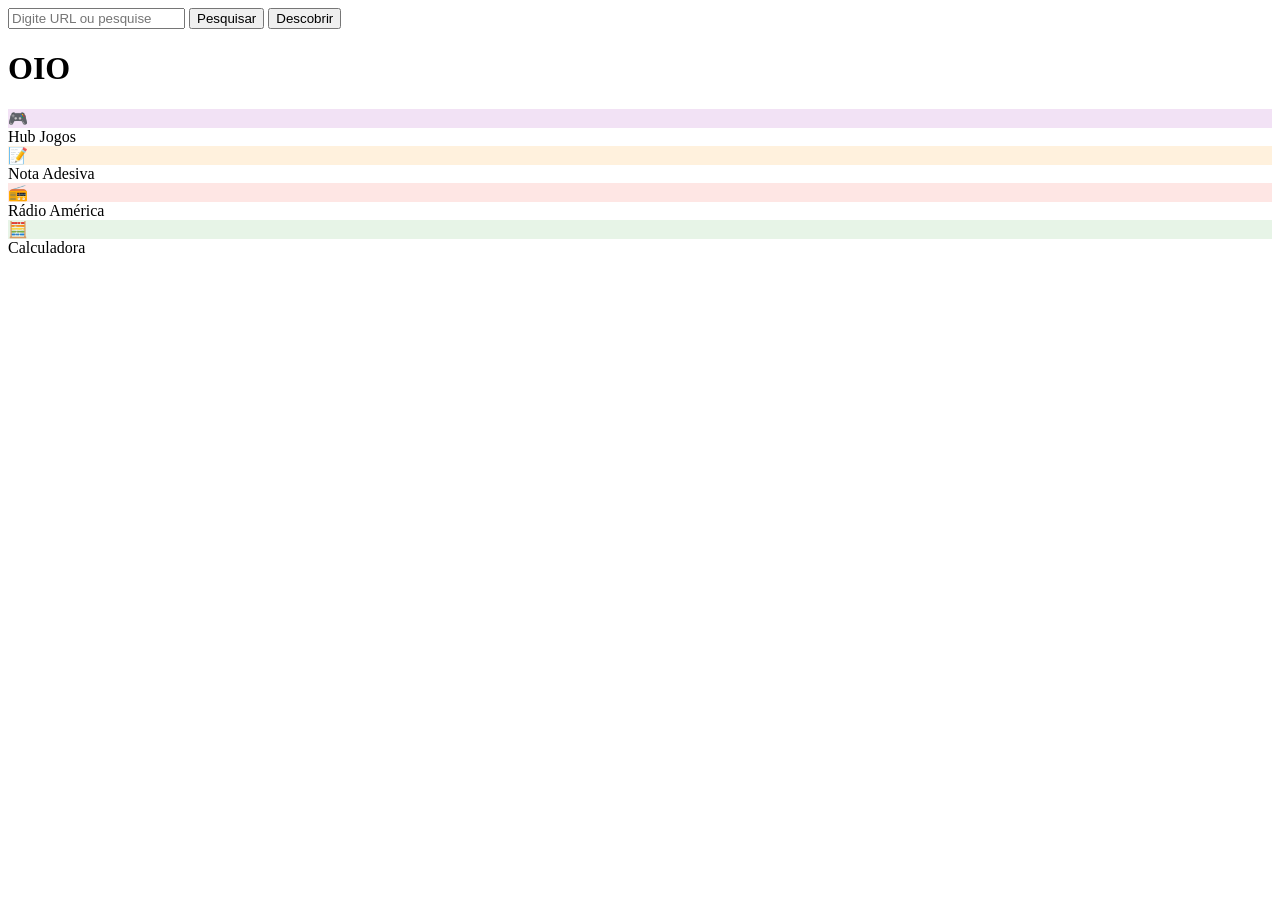
==== commit bce3ef2a: "Add initial HTML structure for OIO Navegador" ====
--- a/index.html
+++ b/index.html
@@ -1,26 +1,41 @@
-<!DOCTYPE html><html lang="pt-BR"><head><meta charset="UTF-8"><meta name="viewport" content="width=device-width,initial-scale=1"><title>OIOgle</title><style>body{margin:0;background:#0a0a0a;color:#fff;font-family:Arial;text-align:center} .logo{margin:80px 0 30px} .logo svg{width:280px} .box{max-width:600px;margin:0 auto;padding:0 20px} input{width:100%;padding:14px 20px;border-radius:30px;border:1px solid #444;background:#222;color:#fff;font-size:16px;outline:none} .btns{margin:25px} button{padding:10px 20px;margin:0 5px;background:#333;color:#fff;border:1px solid #555;border-radius:5px;cursor:pointer} .trends{max-width:600px;margin:40px auto;text-align:left;padding:0 20px} .trends h2{font-size:20px;margin-bottom:15px} .trends div{padding:12px 0;border-bottom:1px solid #222;cursor:pointer}</style></head><body>
-<div class="logo">
-  <svg viewBox="0 0 560 160"><text x="0" y="120" font-size="120" fill="#d946ef" font-weight="bold">O</text><text x="90" y="120" font-size="120" fill="#ec4899" font-weight="bold">I</text><text x="150" y="120" font-size="120" fill="#f43f5e" font-weight="bold">O</text><text x="240" y="120" font-size="120" fill="#d946ef" font-weight="bold">g</text><text x="330" y="120" font-size="120" fill="#a855f7" font-weight="bold">l</text><text x="385" y="120" font-size="120" fill="#ec4899" font-weight="bold">e</text></svg>
+<!DOCTYPE html>
+<html lang="pt-BR">
+<head>
+<meta charset="UTF-8">
+<meta name="viewport" content="width=device-width,initial-scale=1">
+<title>OIO Navegador</title>
+<link rel="stylesheet" href="style.css">
+</head>
+<body>
+<div class="topo">
+  <input id="url" placeholder="Digite URL ou pesquise">
+  <button onclick="ir()">Pesquisar</button>
+  <button onclick="descobrir()" class="btn-desc">Descobrir</button>
 </div>
-<div class="box">
-  <form id="f">
-    <input id="q" placeholder="Pesquisar" autocomplete="off">
-    <div class="btns">
-      <button type="submit">Pesquisa OIOgle</button>
-      <button type="button" id="lucky">Estou com sorte</button>
+
+<div id="home">
+  <h1><span class="o1">O</span><span class="o2">I</span><span class="o3">O</span></h1>
+  <div class="apps">
+    <div class="app" onclick="abrir('https://detiillimichel-max.github.io/hubs-de-jogos/')">
+      <div class="ico" style="background:#9c27b022;border-color:#9c27b0">🎮</div>
+      <span>Hub Jogos</span>
     </div>
-  </form>
+    <div class="app" onclick="abrir('https://detiillimichel-max.github.io/Nota-adesiva/')">
+      <div class="ico" style="background:#ff980022;border-color:#ff9800">📝</div>
+      <span>Nota Adesiva</span>
+    </div>
+    <div class="app" onclick="abrir('https://detiillimichel-max.github.io/R-dio-America/')">
+      <div class="ico" style="background:#f4433622;border-color:#f44336">📻</div>
+      <span>Rádio América</span>
+    </div>
+    <div class="app" onclick="abrir('https://detiillimichel-max.github.io/Calculadora-simples/')">
+      <div class="ico" style="background:#4caf5022;border-color:#4caf50">🧮</div>
+      <span>Calculadora</span>
+    </div>
+  </div>
 </div>
-<div class="trends">
-  <h2>Pesquisas em alta</h2>
-  <div onclick="buscar('anjos da guarda')">› anjos da guarda</div>
-  <div onclick="buscar('loterias sorteio mega sena')">› loterias sorteio mega sena</div>
-  <div onclick="buscar('terremotos na venezuela')">› terremotos na venezuela</div>
-  <div onclick="buscar('amazon luna')">› amazon luna</div>
-  <div onclick="buscar('futebol copa')">› futebol copa</div>
-</div>
-<script>
-function buscar(t){document.getElementById('q').value=t;document.getElementById('f').dispatchEvent(new Event('submit'))}
-document.getElementById('f').onsubmit=function(e){e.preventDefault();var q=document.getElementById('q').value;if(q)window.open('https://duckduckgo.com/html/?q='+encodeURIComponent(q)+'&kl=br-pt','_blank')};
-document.getElementById('lucky').onclick=function(){var q=document.getElementById('q').value||'OIOgle';window.open('https://duckduckgo.com/html/?q=!ducky '+encodeURIComponent(q),'_blank')};
-</script></body></html>
+
+<iframe id="tela" style="display:none"></iframe>
+<script src="script.js"></script>
+</body>
+</html>
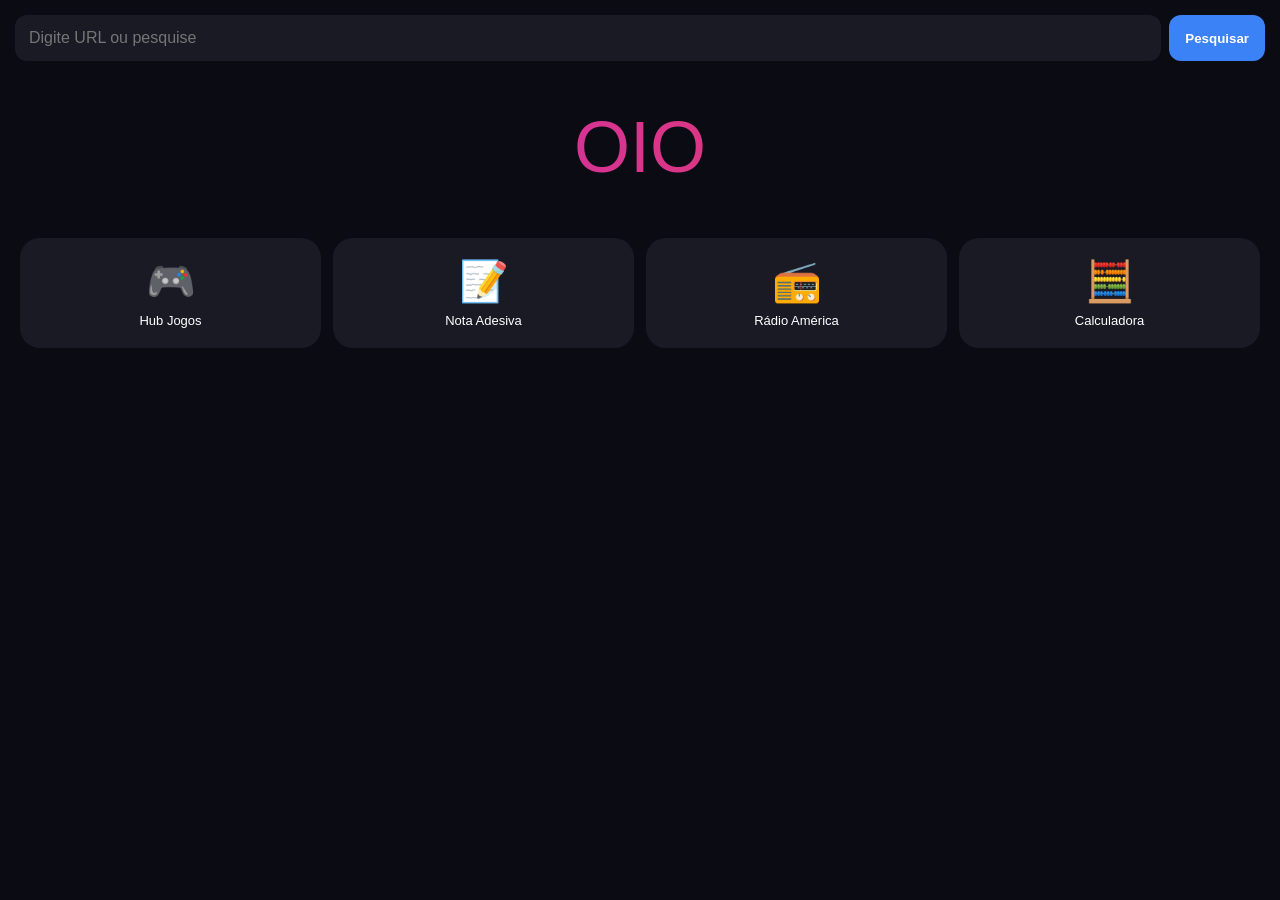
==== commit 40e352b1: "Update index.html with new styles and structure" ====
--- a/index.html
+++ b/index.html
@@ -3,39 +3,64 @@
 <head>
 <meta charset="UTF-8">
 <meta name="viewport" content="width=device-width,initial-scale=1">
-<title>OIO Navegador</title>
-<link rel="stylesheet" href="style.css">
+<title>OIO</title>
+<style>
+body{margin:0;background:#0b0b14;color:#fff;font-family:sans-serif;text-align:center}
+.busca{padding:15px;display:flex;gap:8px}
+input{flex:1;padding:14px;border-radius:12px;border:0;background:#1a1a25;color:#fff;font-size:16px}
+button{padding:14px 16px;border:0;border-radius:12px;background:#3b82f6;color:#fff;font-weight:bold}
+.logo{font-size:72px;margin:30px 0;background:linear-gradient(90deg,#c026d3,#ef4444);-webkit-background-clip:text;color:transparent}
+.grid{display:grid;grid-template-columns:repeat(4,1fr);gap:12px;padding:20px}
+.icone{background:#1a1a25;padding:20px;border-radius:20px;cursor:pointer}
+.icone span{display:block;margin-top:8px;font-size:13px}
+iframe{width:100%;height:65vh;border:0;background:#fff;display:none}
+</style>
 </head>
 <body>
-<div class="topo">
-  <input id="url" placeholder="Digite URL ou pesquise">
-  <button onclick="ir()">Pesquisar</button>
-  <button onclick="descobrir()" class="btn-desc">Descobrir</button>
+
+<div class="busca">
+  <input id="busca" placeholder="Digite URL ou pesquise">
+  <button onclick="pesquisar('duck')">Pesquisar</button>
 </div>
 
-<div id="home">
-  <h1><span class="o1">O</span><span class="o2">I</span><span class="o3">O</span></h1>
-  <div class="apps">
-    <div class="app" onclick="abrir('https://detiillimichel-max.github.io/hubs-de-jogos/')">
-      <div class="ico" style="background:#9c27b022;border-color:#9c27b0">🎮</div>
-      <span>Hub Jogos</span>
-    </div>
-    <div class="app" onclick="abrir('https://detiillimichel-max.github.io/Nota-adesiva/')">
-      <div class="ico" style="background:#ff980022;border-color:#ff9800">📝</div>
-      <span>Nota Adesiva</span>
-    </div>
-    <div class="app" onclick="abrir('https://detiillimichel-max.github.io/R-dio-America/')">
-      <div class="ico" style="background:#f4433622;border-color:#f44336">📻</div>
-      <span>Rádio América</span>
-    </div>
-    <div class="app" onclick="abrir('https://detiillimichel-max.github.io/Calculadora-simples/')">
-      <div class="ico" style="background:#4caf5022;border-color:#4caf50">🧮</div>
-      <span>Calculadora</span>
-    </div>
-  </div>
+<div class="logo">OIO</div>
+
+<div class="grid">
+  <div class="icone" onclick="abrir('jogos')"><div style="font-size:40px">🎮</div><span>Hub Jogos</span></div>
+  <div class="icone" onclick="abrir('nota')"><div style="font-size:40px">📝</div><span>Nota Adesiva</span></div>
+  <div class="icone" onclick="abrir('radio')"><div style="font-size:40px">📻</div><span>Rádio América</span></div>
+  <div class="icone" onclick="abrir('calc')"><div style="font-size:40px">🧮</div><span>Calculadora</span></div>
 </div>
 
-<iframe id="tela" style="display:none"></iframe>
-<script src="script.js"></script>
+<iframe id="tela"></iframe>
+
+<script>
+// SEU ID SHOPEE JÁ DENTRO
+const ID_SHOPEE = '18365701079';
+const som = new Audio('https://actions.google.com/sounds/v1/office/button_push.ogg');
+
+function pesquisar(tipo){
+  const q = document.getElementById('busca').value.trim();
+  if(!q) return;
+  som.play().catch(()=>{});
+  let url = '';
+  if(q.startsWith('http')){ url = q }
+  else if(tipo==='shopee'){ url = 'https://shopee.com.br/search?keyword='+encodeURIComponent(q)+'&utm_source=an_'+ID_SHOPEE }
+  else { url = 'https://duckduckgo.com/html/?q='+encodeURIComponent(q) }
+  document.getElementById('tela').src = url;
+  document.getElementById('tela').style.display = 'block';
+}
+document.getElementById('busca').onkeydown = e => { if(e.key==='Enter') pesquisar('duck') };
+
+function abrir(app){
+  const links = {
+    jogos: 'https://detiillimichel-max.github.io/hubs-de-jogos/',
+    nota: 'https://detiillimichel-max.github.io/Nota-adesiva/',
+    radio: 'https://detiillimichel-max.github.io/R-dio-America/',
+    calc: 'https://detiillimichel-max.github.io/Calculadora-simples/'
+  };
+  window.open(links[app], '_blank');
+}
+</script>
 </body>
 </html>
